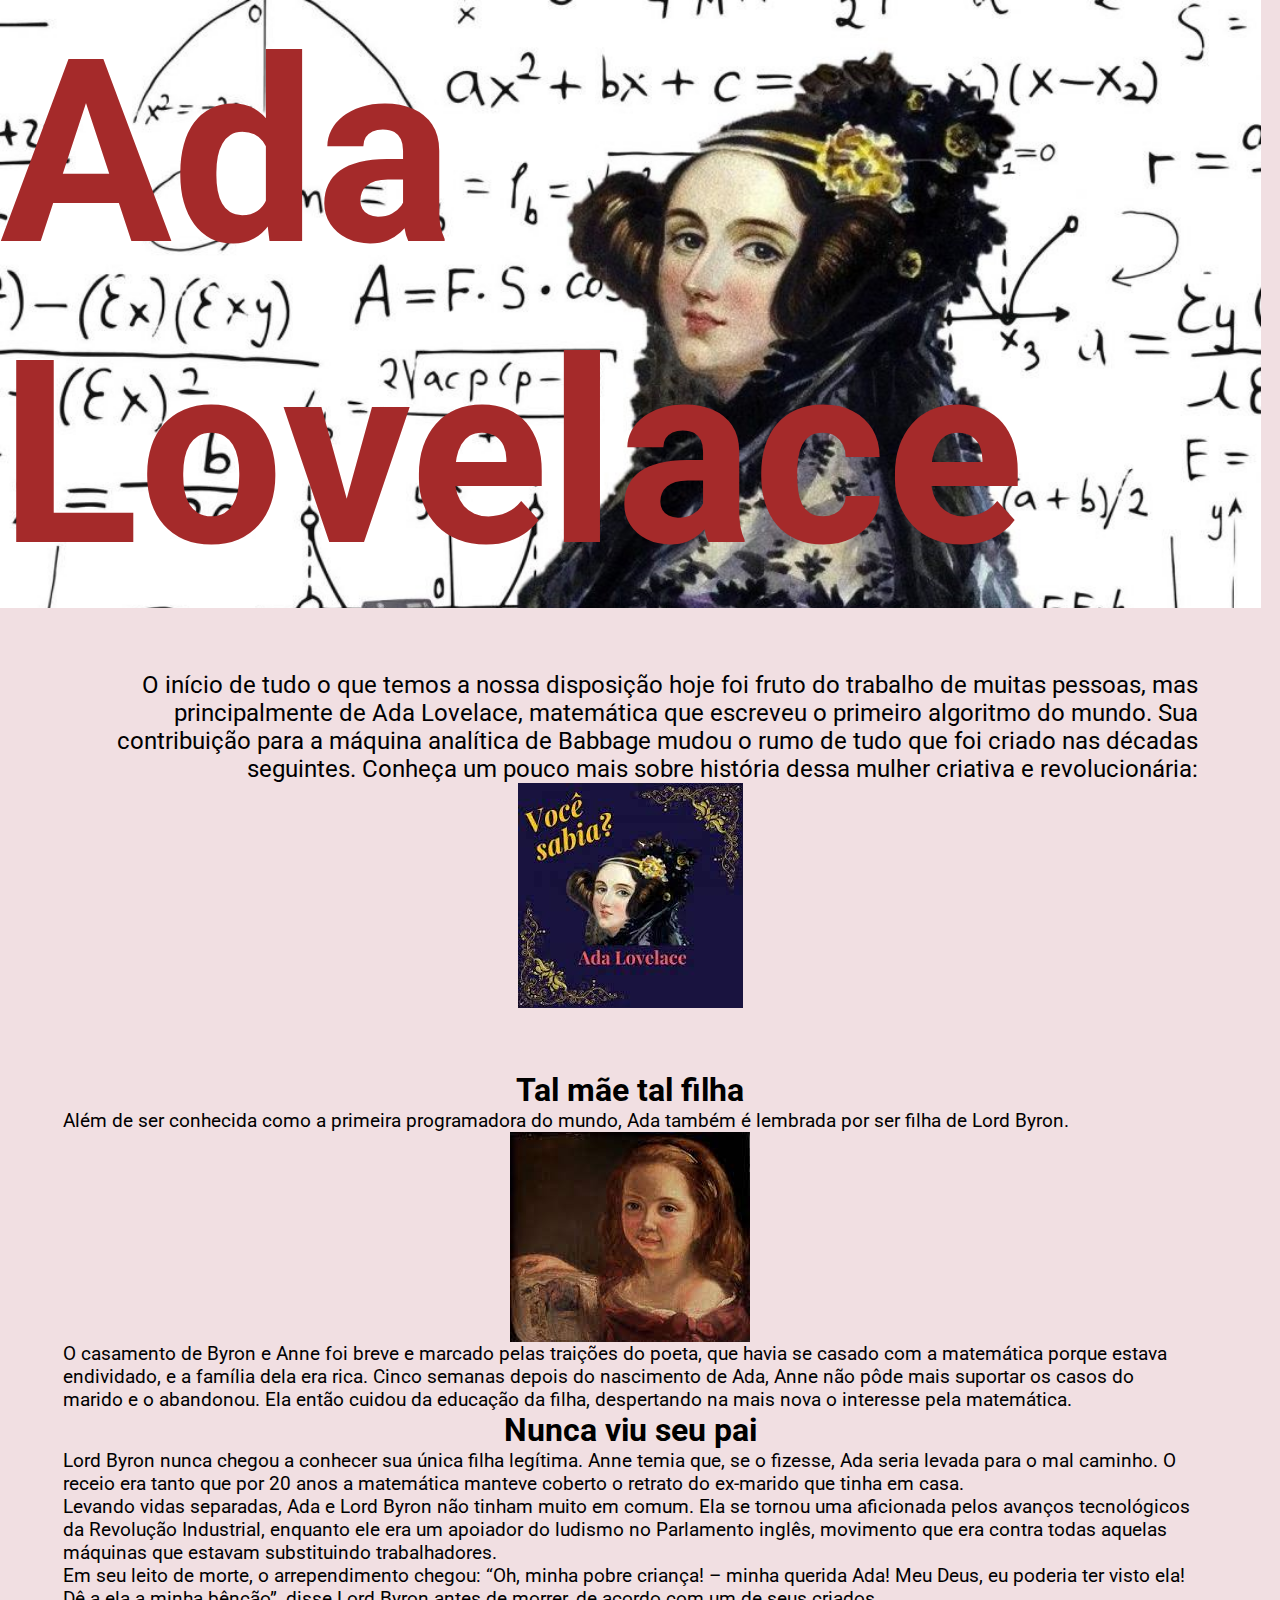
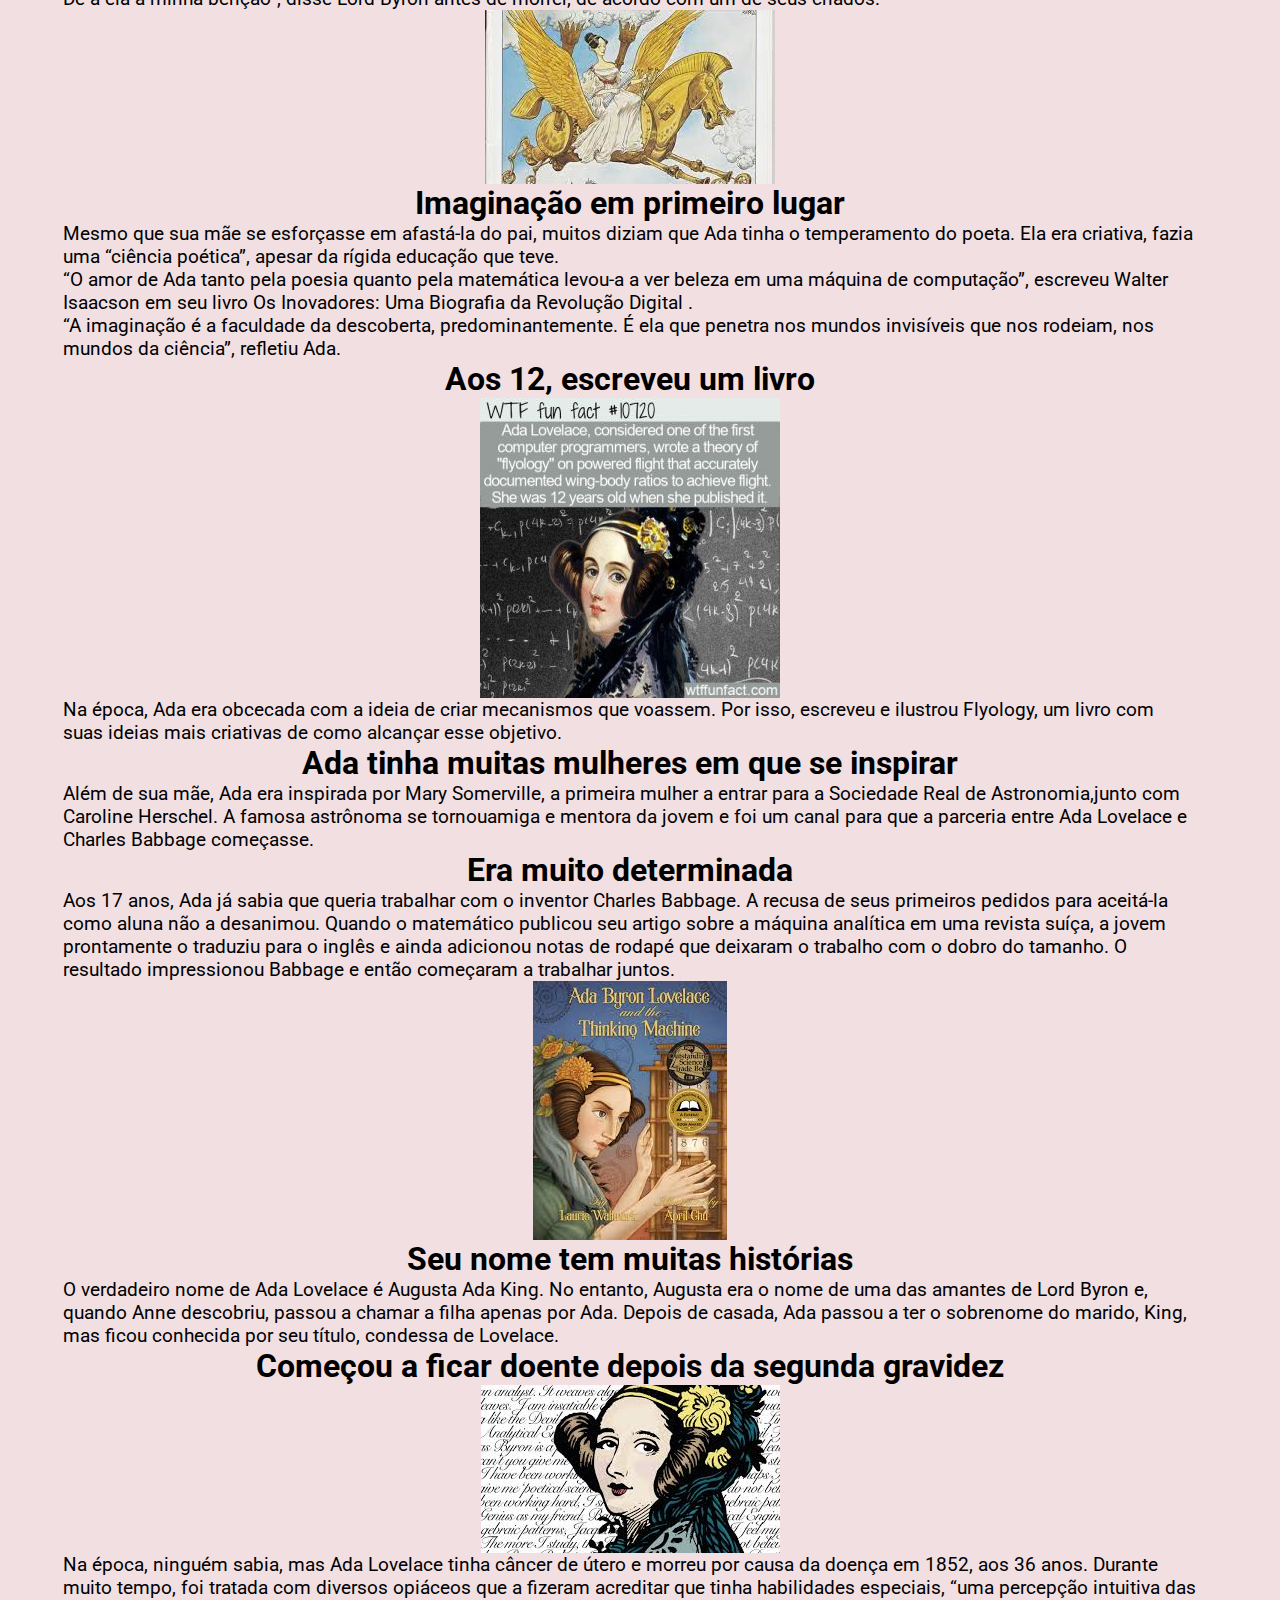
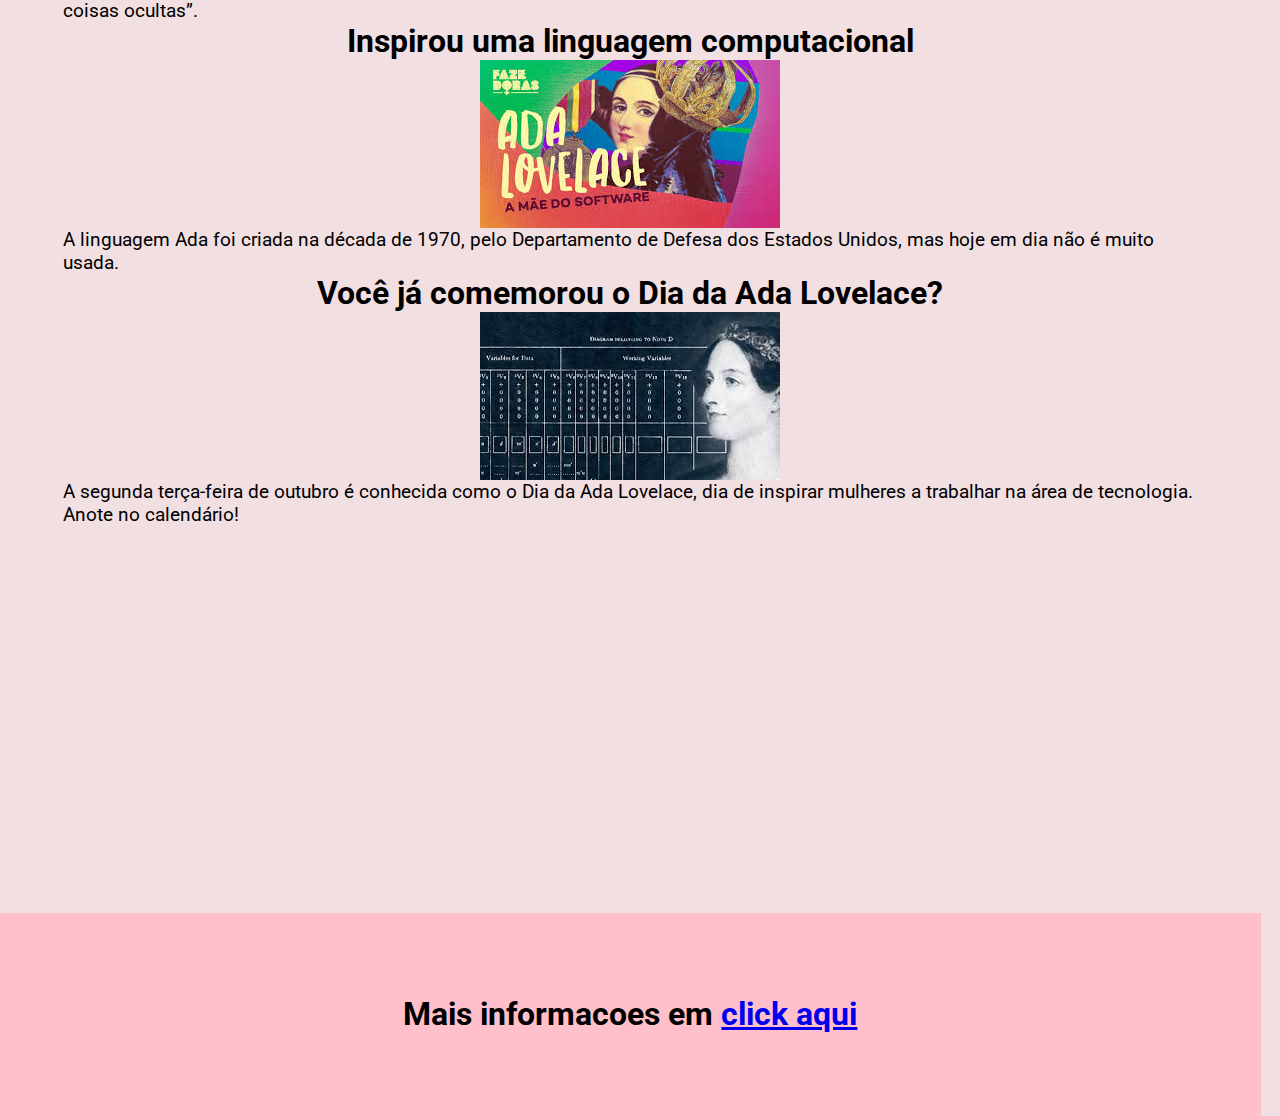
==== index.html @ 59ba6134 "projeto hi floks" ====
<!DOCTYPE html>
<html lang="pt-br">
<head>
    <meta charset="UTF-8">
    <meta name="viewport" content="width=device-width, initial-scale=1.0">
    <link rel="stylesheet" href="style.css">
    <title>Document</title>
</head>
<body>
    <header>
       <Section><h1> Ada Lovelace</h1></Section> 
    </header>    
    <main>
        <section class="texto">           
            <p>O início de tudo o que temos a nossa disposição hoje foi fruto
                do trabalho de muitas pessoas, mas principalmente de Ada
                Lovelace, matemática que escreveu o primeiro algoritmo do
                mundo. Sua contribuição para a máquina analítica de Babbage
                mudou o rumo de tudo que foi criado nas décadas seguintes.
                Conheça um pouco mais sobre história dessa mulher criativa e
                revolucionária:</p>
               <img class="fotos" src="./img/voce sabia.jpg" alt="Foto Ada com a frase voce sabia"> 
        </section>
        <section class="texttwo">
            <h3>Tal mãe tal filha</h3> 
            <p>   Além de ser conhecida como a primeira programadora do
                    mundo, Ada também é lembrada por ser filha de Lord Byron.</p>
                    <img class="fotos" src="./img/ada aos sete.jpg" alt="Foto Ada" > 
            <p>O casamento de Byron e Anne foi breve e marcado pelas
                        traições do poeta, que havia se casado com a matemática
                        porque estava endividado, e a família dela era rica. Cinco
                        semanas depois do nascimento de Ada, Anne não pôde mais
                        suportar os casos do marido e o abandonou. Ela então cuidou
                        da educação da filha, despertando na mais nova o interesse
                        pela matemática.</p>
            <h3>Nunca viu seu pai</h3>

            <p> 
                Lord Byron nunca chegou a conhecer sua única filha legítima.
                Anne temia que, se o fizesse, Ada seria levada para o mal
                caminho. O receio era tanto que por 20 anos a matemática
                manteve coberto o retrato do ex-marido que tinha em casa.</p>
                <p>Levando vidas separadas, Ada e Lord Byron não tinham muito
                    em comum. Ela se tornou uma aficionada pelos avanços
                    tecnológicos da Revolução Industrial, enquanto ele era um
                    apoiador do ludismo no Parlamento inglês, movimento que era contra todas aquelas máquinas que estavam substituindo trabalhadores.</p>
                   
                <p>Em seu leito de morte, o arrependimento chegou: “Oh, minha pobre criança! – minha querida Ada! Meu Deus, eu poderia ter visto ela! Dê a ela a minha bênção”, disse Lord Byron antes de morrer, de acordo com um de seus criados.
                    </p> <img class="fotos" src="./img/Ada em seu cavalo.jpg" alt="Foto Ada com a frase voce sabia">
                <h3>Imaginação em primeiro lugar</h3>
                <p>Mesmo que sua mãe se esforçasse em afastá-la do pai, muitos
                    diziam que Ada tinha o temperamento do poeta. Ela era
                    criativa, fazia uma “ciência poética”, apesar da rígida educação
                    que teve.
                   
                   </p>
                <p> “O amor de Ada tanto pela poesia quanto pela matemática
                    levou-a a ver beleza em uma máquina de computação”,
                    escreveu Walter Isaacson em seu livro Os Inovadores: Uma
                    Biografia da Revolução Digital .</p>
                <p> “A imaginação é a faculdade da descoberta,
                    predominantemente. É ela que penetra nos mundos invisíveis
                    que nos rodeiam, nos mundos da ciência”, refletiu Ada.</p>
                    <h3>Aos 12, escreveu um livro</h3>
                    <img class="fotos" src="./img/Ada.jpg" alt="Foto Ada com a frase voce sabia">
                <p>Na época, Ada era obcecada com a ideia de criar mecanismos
                    que voassem. Por isso, escreveu e ilustrou Flyology, um livro
                    com suas ideias mais criativas de como alcançar esse objetivo.</p>
                    <h3>Ada tinha muitas mulheres em que se inspirar</h3>
                   <p>Além de sua mãe, Ada era inspirada por Mary Somerville, a
                    primeira mulher a entrar para a Sociedade Real de Astronomia,junto com Caroline Herschel. A famosa astrônoma se tornouamiga e mentora da jovem e foi um canal para que a parceria entre Ada Lovelace e Charles Babbage começasse.</p>

            <h3>Era muito determinada</h3>
            <p>Aos 17 anos, Ada já sabia que queria trabalhar com o inventor
                Charles Babbage. A recusa de seus primeiros pedidos para
                aceitá-la como aluna não a desanimou. Quando o matemático
                publicou seu artigo sobre a máquina analítica em uma revista
                suíça, a jovem prontamente o traduziu para o inglês e ainda
            adicionou notas de rodapé que deixaram o trabalho com o
             dobro do tamanho. O resultado impressionou Babbage e então
                começaram a trabalhar juntos.
                
</p> <img class="fotos" src="./img/ada capa.jpg" alt="Foto Ada com a frase voce sabia">
<h3>Seu nome tem muitas histórias</h3>
<p>O verdadeiro nome de Ada Lovelace é Augusta Ada King. No
    entanto, Augusta era o nome de uma das amantes de Lord
    Byron e, quando Anne descobriu, passou a chamar a filha
    apenas por Ada. Depois de casada, Ada passou a ter o
    sobrenome do marido, King, mas ficou conhecida por seu
    título, condessa de Lovelace.</p>
    <h3>Começou a ficar doente depois da segunda gravidez</h3>
    <img class="fotos" src="./img/ada header.jpg" alt="Foto Ada com a frase voce sabia">
<p>Na época, ninguém sabia, mas Ada Lovelace tinha câncer de
útero e morreu por causa da doença em 1852, aos 36 anos.
Durante muito tempo, foi tratada com diversos opiáceos que a
fizeram acreditar que tinha habilidades especiais, “uma
percepção intuitiva das coisas ocultas”.</p>
<h3>Inspirou uma linguagem computacional</h3>
<img class="fotos" src="./img/ada mãe.jpg" alt="Foto Ada com a frase voce sabia">
<p>A linguagem Ada foi criada na década de 1970, pelo
Departamento de Defesa dos Estados Unidos, mas hoje em
dia não é muito usada.</p>
<h3>Você já comemorou o Dia da Ada Lovelace?</h3>
<img class="fotos" src="./img/ada day.jpg" alt="Foto Ada com a frase voce sabia">
<p>A segunda terça-feira de outubro é conhecida como o Dia da
Ada Lovelace, dia de inspirar mulheres a trabalhar na área de
tecnologia. Anote no calendário!</p>

<figcaption></figcaption>
        </section>

    


    </main>
    <footer>
        <h3>Mais informacoes em <a href="https://pt.wikipedia.org/wiki/Ada_Lovelace">click aqui</a> </h3>
    </footer>
</body>
</html>
---- style.css ----
@import url('https://fonts.googleapis.com/css2?family=Roboto:ital,wght@0,100;0,300;0,400;0,500;0,700;0,900;1,100;1,300;1,400;1,500;1,700;1,900&display=swap');

*{
    margin:0;
    padding: 0;
    box-sizing: border-box;
    font-family:'roboto',sans-serif;
}
body{
    height: 450vh;
    width: 98.5vw;
    background-color: rgb(241, 223, 226);
}
header{
    height: 15%;
    width: 100%;
    display: flex;
    align-items: center;
    justify-content: center;
    font-size: 8rem;
    background-image: url(./img/ada\ header2.jpg);
    background-repeat: no-repeat;
    background-size: 100%; 
    color: brown;

}
main{
  height: 85%;
  width: 100%;
 
 
}
.texto{
    width: 90%;
    margin:5%;
    text-align:right; 
    font-size: 1.5rem;
    display: flex;
    align-self: center;
    justify-content: center;
    flex-direction: column;
}
.texttwo{
    width: 90%;
    margin:5%;
    font-size: 1.2rem;
    display: flex;
    align-self: center;
    justify-content: center;
    flex-direction: column;

}
h3{
    text-align:center; 
    font-size: 2rem;
}
.fotos{
    display: flex;
    align-self: center;
    justify-content: center;
}
footer{
    height: 5%;
  width: 100%;
  display: flex;
  align-items: center;
  justify-content: center;
  background-color: pink;  
}
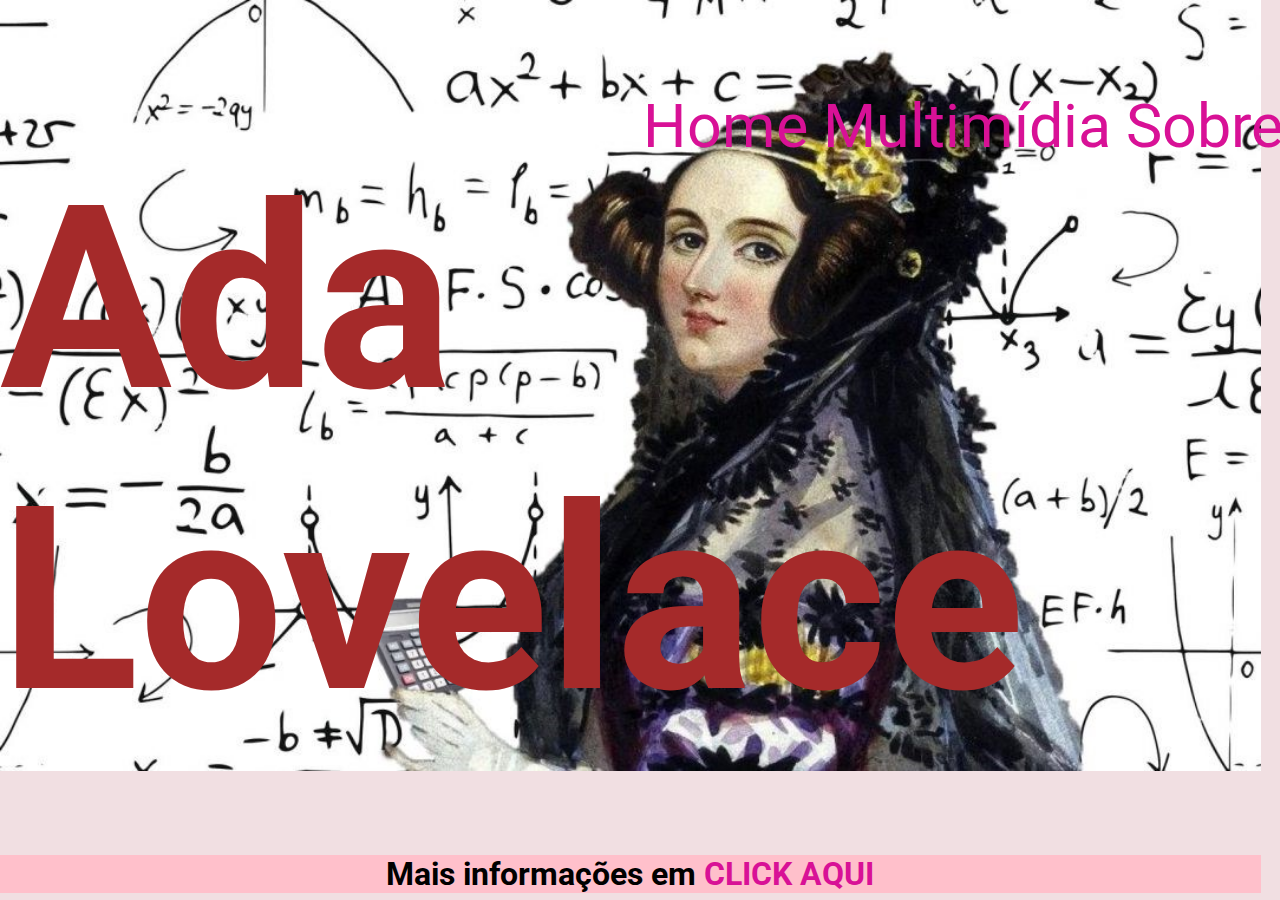
==== commit 257d573c: "Melhorias" ====
--- a/index.html
+++ b/index.html
@@ -7,114 +7,25 @@
     <title>Document</title>
 </head>
 <body>
-    <header>
-       <Section><h1> Ada Lovelace</h1></Section> 
-    </header>    
-    <main>
-        <section class="texto">           
-            <p>O início de tudo o que temos a nossa disposição hoje foi fruto
-                do trabalho de muitas pessoas, mas principalmente de Ada
-                Lovelace, matemática que escreveu o primeiro algoritmo do
-                mundo. Sua contribuição para a máquina analítica de Babbage
-                mudou o rumo de tudo que foi criado nas décadas seguintes.
-                Conheça um pouco mais sobre história dessa mulher criativa e
-                revolucionária:</p>
-               <img class="fotos" src="./img/voce sabia.jpg" alt="Foto Ada com a frase voce sabia"> 
-        </section>
-        <section class="texttwo">
-            <h3>Tal mãe tal filha</h3> 
-            <p>   Além de ser conhecida como a primeira programadora do
-                    mundo, Ada também é lembrada por ser filha de Lord Byron.</p>
-                    <img class="fotos" src="./img/ada aos sete.jpg" alt="Foto Ada" > 
-            <p>O casamento de Byron e Anne foi breve e marcado pelas
-                        traições do poeta, que havia se casado com a matemática
-                        porque estava endividado, e a família dela era rica. Cinco
-                        semanas depois do nascimento de Ada, Anne não pôde mais
-                        suportar os casos do marido e o abandonou. Ela então cuidou
-                        da educação da filha, despertando na mais nova o interesse
-                        pela matemática.</p>
-            <h3>Nunca viu seu pai</h3>
+<header class="headerhome">
+  <section class="lista">
+      <div><nav class="navheader">
+    <ul>
+        <li><a href="index.html"> Home</a> </li> 
+        <li><a href="fotos.html"> Multimídia</a> </li>
+        <li><a href="sobre.html"> Sobre</a> </li>           
+    </ul>
+</nav>
+</div> 
+<div><h1> Ada Lovelace</h1></div>
 
-            <p> 
-                Lord Byron nunca chegou a conhecer sua única filha legítima.
-                Anne temia que, se o fizesse, Ada seria levada para o mal
-                caminho. O receio era tanto que por 20 anos a matemática
-                manteve coberto o retrato do ex-marido que tinha em casa.</p>
-                <p>Levando vidas separadas, Ada e Lord Byron não tinham muito
-                    em comum. Ela se tornou uma aficionada pelos avanços
-                    tecnológicos da Revolução Industrial, enquanto ele era um
-                    apoiador do ludismo no Parlamento inglês, movimento que era contra todas aquelas máquinas que estavam substituindo trabalhadores.</p>
-                   
-                <p>Em seu leito de morte, o arrependimento chegou: “Oh, minha pobre criança! – minha querida Ada! Meu Deus, eu poderia ter visto ela! Dê a ela a minha bênção”, disse Lord Byron antes de morrer, de acordo com um de seus criados.
-                    </p> <img class="fotos" src="./img/Ada em seu cavalo.jpg" alt="Foto Ada com a frase voce sabia">
-                <h3>Imaginação em primeiro lugar</h3>
-                <p>Mesmo que sua mãe se esforçasse em afastá-la do pai, muitos
-                    diziam que Ada tinha o temperamento do poeta. Ela era
-                    criativa, fazia uma “ciência poética”, apesar da rígida educação
-                    que teve.
-                   
-                   </p>
-                <p> “O amor de Ada tanto pela poesia quanto pela matemática
-                    levou-a a ver beleza em uma máquina de computação”,
-                    escreveu Walter Isaacson em seu livro Os Inovadores: Uma
-                    Biografia da Revolução Digital .</p>
-                <p> “A imaginação é a faculdade da descoberta,
-                    predominantemente. É ela que penetra nos mundos invisíveis
-                    que nos rodeiam, nos mundos da ciência”, refletiu Ada.</p>
-                    <h3>Aos 12, escreveu um livro</h3>
-                    <img class="fotos" src="./img/Ada.jpg" alt="Foto Ada com a frase voce sabia">
-                <p>Na época, Ada era obcecada com a ideia de criar mecanismos
-                    que voassem. Por isso, escreveu e ilustrou Flyology, um livro
-                    com suas ideias mais criativas de como alcançar esse objetivo.</p>
-                    <h3>Ada tinha muitas mulheres em que se inspirar</h3>
-                   <p>Além de sua mãe, Ada era inspirada por Mary Somerville, a
-                    primeira mulher a entrar para a Sociedade Real de Astronomia,junto com Caroline Herschel. A famosa astrônoma se tornouamiga e mentora da jovem e foi um canal para que a parceria entre Ada Lovelace e Charles Babbage começasse.</p>
+      </section> 
 
-            <h3>Era muito determinada</h3>
-            <p>Aos 17 anos, Ada já sabia que queria trabalhar com o inventor
-                Charles Babbage. A recusa de seus primeiros pedidos para
-                aceitá-la como aluna não a desanimou. Quando o matemático
-                publicou seu artigo sobre a máquina analítica em uma revista
-                suíça, a jovem prontamente o traduziu para o inglês e ainda
-            adicionou notas de rodapé que deixaram o trabalho com o
-             dobro do tamanho. O resultado impressionou Babbage e então
-                começaram a trabalhar juntos.
-                
-</p> <img class="fotos" src="./img/ada capa.jpg" alt="Foto Ada com a frase voce sabia">
-<h3>Seu nome tem muitas histórias</h3>
-<p>O verdadeiro nome de Ada Lovelace é Augusta Ada King. No
-    entanto, Augusta era o nome de uma das amantes de Lord
-    Byron e, quando Anne descobriu, passou a chamar a filha
-    apenas por Ada. Depois de casada, Ada passou a ter o
-    sobrenome do marido, King, mas ficou conhecida por seu
-    título, condessa de Lovelace.</p>
-    <h3>Começou a ficar doente depois da segunda gravidez</h3>
-    <img class="fotos" src="./img/ada header.jpg" alt="Foto Ada com a frase voce sabia">
-<p>Na época, ninguém sabia, mas Ada Lovelace tinha câncer de
-útero e morreu por causa da doença em 1852, aos 36 anos.
-Durante muito tempo, foi tratada com diversos opiáceos que a
-fizeram acreditar que tinha habilidades especiais, “uma
-percepção intuitiva das coisas ocultas”.</p>
-<h3>Inspirou uma linguagem computacional</h3>
-<img class="fotos" src="./img/ada mãe.jpg" alt="Foto Ada com a frase voce sabia">
-<p>A linguagem Ada foi criada na década de 1970, pelo
-Departamento de Defesa dos Estados Unidos, mas hoje em
-dia não é muito usada.</p>
-<h3>Você já comemorou o Dia da Ada Lovelace?</h3>
-<img class="fotos" src="./img/ada day.jpg" alt="Foto Ada com a frase voce sabia">
-<p>A segunda terça-feira de outubro é conhecida como o Dia da
-Ada Lovelace, dia de inspirar mulheres a trabalhar na área de
-tecnologia. Anote no calendário!</p>
-
-<figcaption></figcaption>
-        </section>
-
-    
-
-
-    </main>
+      
+</header>    
+   
     <footer>
-        <h3>Mais informacoes em <a href="https://pt.wikipedia.org/wiki/Ada_Lovelace">click aqui</a> </h3>
+        <h3>Mais informações  em <a href="https://pt.wikipedia.org/wiki/Ada_Lovelace">CLICK AQUI </a> </h3>
     </footer>
 </body>
 </html>
--- a/style.css
+++ b/style.css
@@ -5,14 +5,15 @@
     padding: 0;
     box-sizing: border-box;
     font-family:'roboto',sans-serif;
+    list-style:none;
 }
-body{
-    height: 450vh;
+body{    
     width: 98.5vw;
     background-color: rgb(241, 223, 226);
 }
+
 header{
-    height: 15%;
+    height: 35%;
     width: 100%;
     display: flex;
     align-items: center;
@@ -22,14 +23,85 @@
     background-repeat: no-repeat;
     background-size: 100%; 
     color: brown;
-
+}
+.headerhome{
+    height: 95vh;
+    width: 100%;
+    display: flex;
+    flex-direction: column;
+    font-size: 8rem;
+    background-image: url(./img/ada\ header2.jpg);
+    background-repeat: no-repeat;
+    background-size: 100%; 
+    color: brown;
+}
+.navheader{
+    position: relative;
+    left: 51%;
+    top: 1%;
+    font-size: 3.8rem;
+    width: 60vw;
+    height: 5vh;
+    display: flex;
+    align-items: center;
+    justify-content: space-between;
+  }
+  .navfoto{
+    position: relative;
+    left: 51%;
+    top: 1%;
+    font-size: 3.8rem;
+    width: 70vw;
+    height: 35vh;
+    display: flex;
+    align-items: center;
+    justify-content: space-between;
+  }
+  .navsobre{
+    position: relative;
+    left: 40%;
+    bottom: 92%;
+    font-size: 3.8rem;
+    width: 60vw;
+    height: 35vh;
+    display: flex;
+    align-items: center;
+  }
+  
+  li{
+    display:inline;    
+   
+  }
+  li:hover{
+    cursor:pointer;
+    font-weight:900;
+  }
+a{
+    text-decoration: none;
+    color:#d81196;
+    
 }
 main{
   height: 85%;
-  width: 100%;
- 
+  width: 100%; 
  
 }
+li{   
+    list-style: none;
+
+}
+.multimidia{
+    width:90%;
+    height: 20%;
+    margin:5%;
+    display: flex;
+    justify-content: space-between;
+    flex-wrap: nowrap; 
+  }
+.foto{
+    border:solid white;
+}
+
 .texto{
     width: 90%;
     margin:5%;
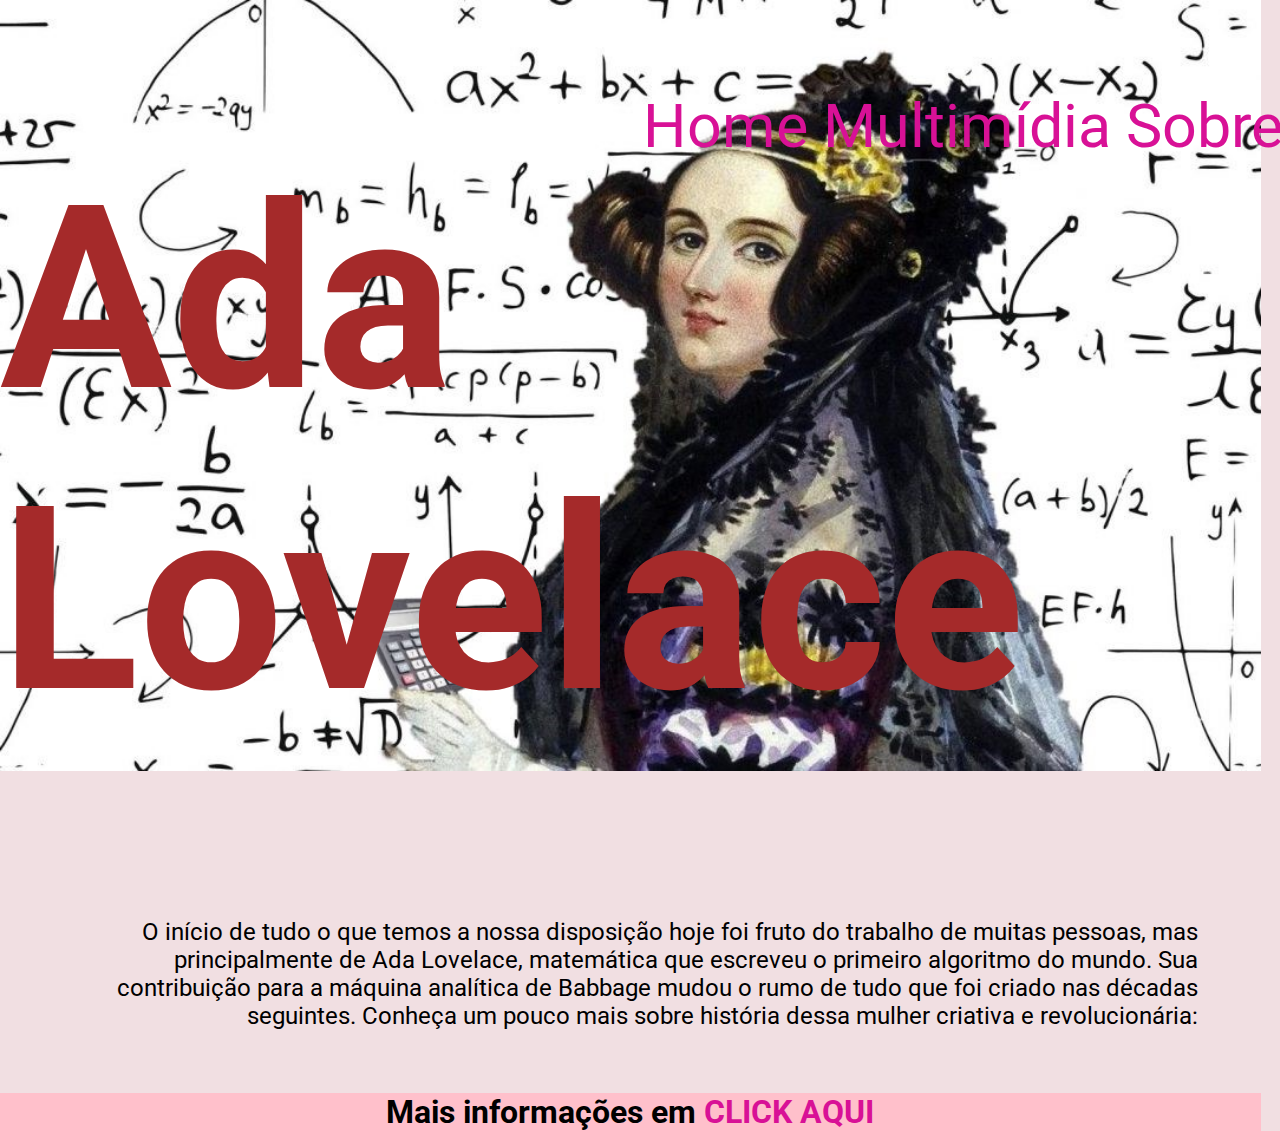
==== commit c574a3bb: "inserido @media" ====
--- a/index.html
+++ b/index.html
@@ -9,7 +9,7 @@
 <body>
 <header class="headerhome">
   <section class="lista">
-      <div><nav class="navheader">
+      <div><nav class="navhome">
     <ul>
         <li><a href="index.html"> Home</a> </li> 
         <li><a href="fotos.html"> Multimídia</a> </li>
@@ -23,6 +23,17 @@
 
       
 </header>    
+<main class="mainresp">
+    <section class="texto">           
+        <p>O início de tudo o que temos a nossa disposição hoje foi fruto
+            do trabalho de muitas pessoas, mas principalmente de Ada
+            Lovelace, matemática que escreveu o primeiro algoritmo do
+            mundo. Sua contribuição para a máquina analítica de Babbage
+            mudou o rumo de tudo que foi criado nas décadas seguintes.
+            Conheça um pouco mais sobre história dessa mulher criativa e
+            revolucionária:</p>
+    </section>
+</main>
    
     <footer>
         <h3>Mais informações  em <a href="https://pt.wikipedia.org/wiki/Ada_Lovelace">CLICK AQUI </a> </h3>
--- a/style.css
+++ b/style.css
@@ -9,9 +9,7 @@
 }
 body{    
     width: 98.5vw;
-    background-color: rgb(241, 223, 226);
-}
-
+    background-color: rgb(241, 223, 226);}
 header{
     height: 35%;
     width: 100%;
@@ -22,8 +20,7 @@
     background-image: url(./img/ada\ header2.jpg);
     background-repeat: no-repeat;
     background-size: 100%; 
-    color: brown;
-}
+    color: brown;}
 .headerhome{
     height: 95vh;
     width: 100%;
@@ -33,9 +30,8 @@
     background-image: url(./img/ada\ header2.jpg);
     background-repeat: no-repeat;
     background-size: 100%; 
-    color: brown;
-}
-.navheader{
+    color: brown;}
+.navhome{
     position: relative;
     left: 51%;
     top: 1%;
@@ -44,8 +40,7 @@
     height: 5vh;
     display: flex;
     align-items: center;
-    justify-content: space-between;
-  }
+    justify-content: space-between;  }
   .navfoto{
     position: relative;
     left: 51%;
@@ -55,8 +50,7 @@
     height: 35vh;
     display: flex;
     align-items: center;
-    justify-content: space-between;
-  }
+    justify-content: space-between; }
   .navsobre{
     position: relative;
     left: 40%;
@@ -65,11 +59,9 @@
     width: 60vw;
     height: 35vh;
     display: flex;
-    align-items: center;
-  }
-  
+    align-items: center; } 
   li{
-    display:inline;    
+    display:inline;   
    
   }
   li:hover{
@@ -78,8 +70,7 @@
   }
 a{
     text-decoration: none;
-    color:#d81196;
-    
+    color:#d81196;    
 }
 main{
   height: 85%;
@@ -91,15 +82,16 @@
 
 }
 .multimidia{
-    width:90%;
+    width:100%;
     height: 20%;
     margin:5%;
     display: flex;
     justify-content: space-between;
     flex-wrap: nowrap; 
+    b
   }
 .foto{
-    border:solid white;
+    border: 51px solid  rgb(241, 223, 226) ;
 }
 
 .texto{
@@ -138,4 +130,142 @@
   align-items: center;
   justify-content: center;
   background-color: pink;  
+}
+@media(max-width: 425px) { 
+    body{    
+        width: 100vw;
+        background-color: rgb(241, 223, 226);}
+       
+        .headerhome{
+            height: 80vh;
+            width: %;
+            display: flex;
+            flex-direction: column;
+            font-size: 3rem;
+            background-image: url(./img/ada\ header2.jpg);
+            background-repeat: no-repeat;
+            background-size: 100%; 
+            color: brown;}
+        .navhome{
+            position: relative;
+            left: 11%;
+            font-size: 1.8rem;
+            width: 80vw;
+            height: 5vh;
+            display: flex;
+            align-items: center;
+            justify-content: space-between;  }
+            h1{
+                margin:30px ;
+
+            }
+    .headerfoto{
+        height: 70vh;
+        width: 100%;
+        display: flex;
+        flex-direction: column;
+        font-size: 3rem;       
+        color: brown;
+    }
+          .navfoto{
+            position: relative;
+            left: 21%;
+            top: 1%;
+            font-size: 1.8rem;
+            width: 80vw;
+            height: 35vh;
+            display: flex;
+            align-items: center;
+            justify-content: space-between; }
+
+            .headersobre{
+                height: 70vh;
+                width: 100%;
+                display: flex;
+                flex-direction: column;
+                font-size: 3rem;       
+                color: brown;
+            }
+
+          .navsobre{
+            position: relative;
+            left: 15%;
+            top: 1%;
+            font-size: 1.8rem;
+            width: 80vw;
+            height: 35vh;
+            display: flex;
+            align-items: center;
+            justify-content: space-between; } 
+          li{
+            display:inline;   
+           
+          }
+          li:hover{
+            cursor:pointer;
+            font-weight:900;
+          }
+        a{
+            text-decoration: none;
+            color:#d81196;    
+        }
+        li{   
+            list-style: none;
+        
+        }
+        .multimidia{
+            width:95%;
+            height: 20%;
+            margin:5%;
+            display: flex;
+            flex-direction: column;
+          }
+        .foto{
+            border: 51px solid  rgb(241, 223, 226) ;
+        }
+        
+        .texto{
+            width: 90%;
+            margin:5%;
+            text-align:right; 
+            font-size: 1.5rem;
+            display: flex;
+            align-self: center;
+            justify-content: center;
+            flex-direction: column;
+        }
+        .texttwo{
+            width: 90%;
+            margin:5%;
+            font-size: 1.2rem;
+            display: flex;
+            align-self: center;
+            justify-content: center;
+            flex-direction: column;
+        
+        }
+        h3{
+            text-align:center; 
+            font-size: 1.5rem;
+        }
+        .fotos{
+            display: flex;
+            align-self: center;
+            justify-content: center;
+        }
+        .mainresp{
+            height: 85%;
+            width: 80%;           
+        
+
+        }
+        footer{
+            height: 5%;
+          width: 90%;
+          display: flex;
+          align-items: center;
+          justify-content: center;
+          background-color: pink;  
+        }
+
 }